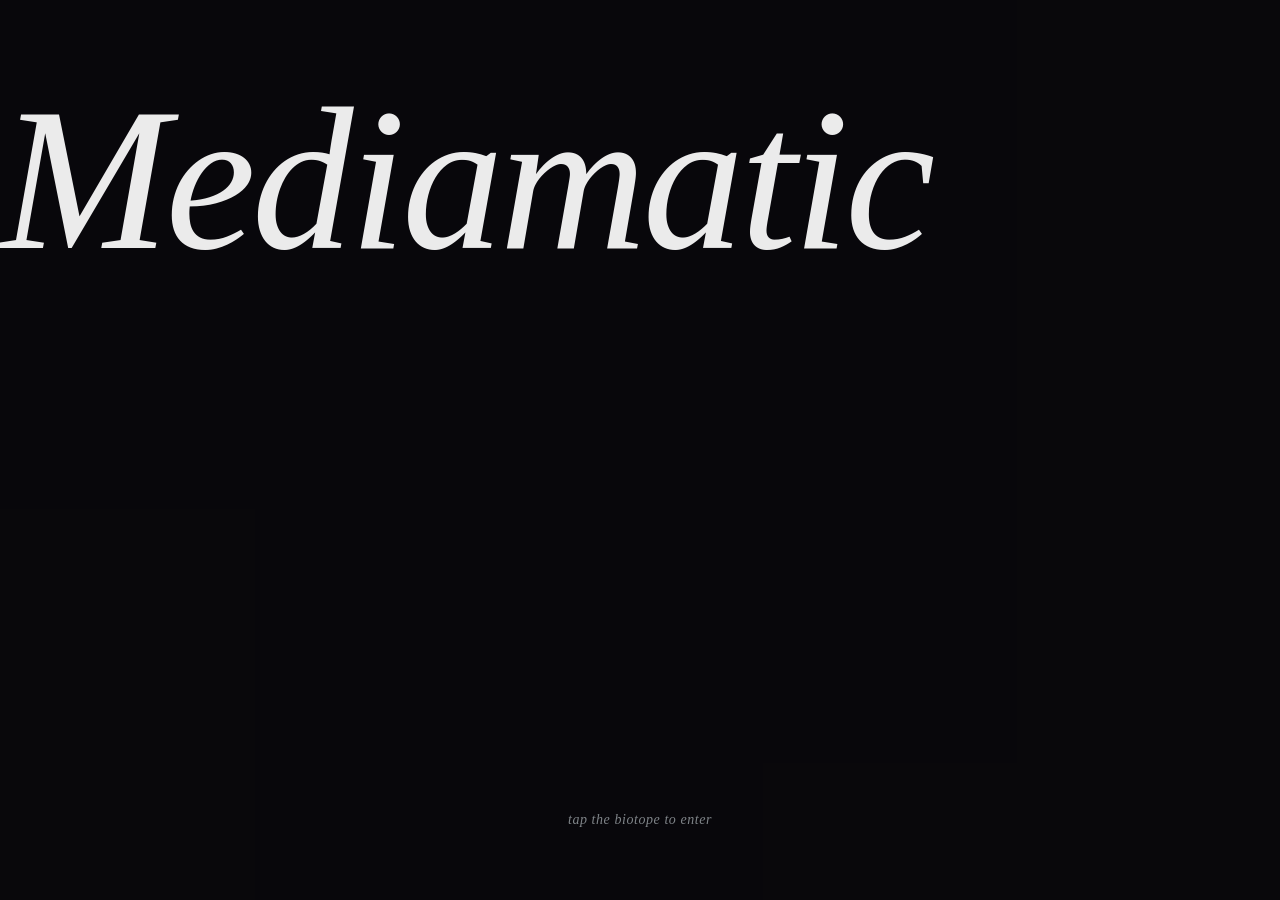
==== index.html @ 8290bfb6 "intro video and mediamatic location change" ====
<!DOCTYPE html>
<html lang="en">
<head>
  <meta charset="UTF-8">
  <meta name="viewport" content="width=device-width, initial-scale=1.0">
  <title>Zoöp Seasonal Report — Mediamatic 2026</title>
  <link rel="stylesheet" href="style.css">
  <script type="module" src="https://ajax.googleapis.com/ajax/libs/model-viewer/3.5.0/model-viewer.min.js"></script>
  <script src="https://cdn.jsdelivr.net/npm/@supabase/supabase-js@2/dist/umd/supabase.min.js"></script>
  <script src="supabase-config.js"></script>
</head>
<body>

  <!-- INTRO HERO — first step: big centered rotating model, click to enter -->
  <div id="introHero" onclick="triggerIntroRipple(event)">
    <video class="intro-hero-video" autoplay muted loop playsinline src="assets/icons/intvideo.mp4"></video>
    <div class="intro-hero-wordmark" id="heroWordmark">Mediamatic</div>
    <div class="intro-hero-hint" id="heroHint">tap the biotope to enter</div>
  </div>

  <!-- INTRO OVERLAY -->
  <div id="introOverlay">
    <video class="intro-hero-video" autoplay muted loop playsinline src="assets/icons/intvideo.mp4"></video>
    <div class="intro-inner">
      <div class="intro-eyebrow" id="introEyebrow">Zoöp · Mediamatic · Amsterdam · 2026</div>
      <h1 class="intro-title" id="introTitle">Zoöp<br>Seasonal Report</h1>
      <p class="intro-body" id="introBody">
        This website serves as an interactive portal in regards to our seasonal progress as a Zoöp. Our goals, our interventions and our commitment to the awareness of other beings.
      </p>
      <p class="intro-body intro-body--small" id="introBodySmall">
        In order to respect the needs of the surrounding ecosystem, Mediamatic needs to determine its personal regenerative goals. For this we use the Zoönomic Annual Cycle (ZAC), a tool developed by the Zoönomic Institute. It helps organisations review their impact and set priorities each year. Together with Jolanda Verspagen, we go through this cycle. These five goals can be found within the ecosytem of this website, along with our wildlife camera's, logbook, and annual Zoop plan.
      </p>
      <button class="intro-enter" id="introEnterBtn" onclick="enterSite()">enter the biotope →</button>
    </div>
  </div>

  <header class="site-header">
    <div class="header-right">
      <div class="site-meta">
        Zoöp · Mediamatic · Amsterdam<br>
        <span id="clockDisplay">--:--</span> · <span id="weatherDisplay">☁ --°C</span>
      </div>
    </div>
  </header>

  <model-viewer id="titleModel" class="title-model-hero"
    onclick="triggerIntroRipple(event)"
    src="assets/icons/zoop.glb"
    alt="Zoöp Seasonal Report — rotating biotope model"
    camera-orbit="0deg 75deg 105%"
    field-of-view="30deg"
    exposure="0.2"
    shadow-intensity="0.5"
    shadow-softness="0.6"
    environment-image="neutral"
    interaction-prompt="none"
    disable-tap>
  </model-viewer>

  <!-- DESKTOP FOLDERS (behind goals grid) -->
  <div id="desktopFolders">
    <div class="desktop-folder" data-window="annualReport" draggable="false">
      <div class="folder-icon"></div>
      <div class="folder-label">Annual Report</div>
    </div>
    <div class="desktop-folder" data-window="wildlifeCams" draggable="false">
      <div class="folder-icon"></div>
      <div class="folder-label">Wildlife Cameras</div>
    </div>
    <div class="desktop-folder" data-window="logbook" draggable="false">
      <div class="folder-icon"></div>
      <div class="folder-label">Logbook</div>
    </div>
  </div>

  <!-- BROWSE VIEW -->
  <div id="browseView">
    <div class="goals-grid" id="goalsGrid"></div>
  </div>

  <!-- DESKTOP WINDOWS -->

  <!-- Annual Report Window -->
  <div class="desk-window desk-window--book" id="win-annualReport">
    <div class="desk-window-titlebar" data-win="win-annualReport">
      <div class="win-dots">
        <span class="win-dot win-dot--close" onclick="closeDeskWindow('annualReport')"></span>
        <span class="win-dot win-dot--min" onclick="openLightbox(annualPlanSpreadIndex * 2)"></span>
        <span class="win-dot win-dot--max" onclick="openLightbox(annualPlanSpreadIndex * 2)"></span>
      </div>
      <span class="desk-window-title">Zoöp Annual Report (click to enlarge)</span>
      <div class="win-dots-spacer"></div>
    </div>
    <div class="desk-window-body desk-window-body--book">
      <div class="book-viewer">
        <button class="book-nav book-nav--prev" onclick="prevAnnualPlanSpread()" aria-label="previous pages">‹</button>
        <div class="book-spread">
          <div class="book-page">
            <img id="bookPageLeft" src="" alt="" onclick="openLightbox(annualPlanSpreadIndex * 2)">
          </div>
          <div class="book-page">
            <img id="bookPageRight" src="" alt="" onclick="openLightbox(annualPlanSpreadIndex * 2 + 1)">
          </div>
        </div>
        <button class="book-nav book-nav--next" onclick="nextAnnualPlanSpread()" aria-label="next pages">›</button>
      </div>
      <div class="book-page-indicator" id="bookPageIndicator"></div>
    </div>
  </div>

  <!-- ANNUAL REPORT LIGHTBOX -->
  <div id="imageLightbox" onclick="closeLightboxOnBackdrop(event)">
    <button class="lightbox-close" onclick="closeLightbox()" aria-label="close">✕</button>
    <button class="lightbox-nav lightbox-nav--prev" onclick="lightboxPrev()" aria-label="previous page">‹</button>
    <img id="lightboxImg" src="" alt="">
    <button class="lightbox-nav lightbox-nav--next" onclick="lightboxNext()" aria-label="next page">›</button>
  </div>

  <!-- Wildlife Cameras Window -->
  <div class="desk-window" id="win-wildlifeCams">
    <div class="desk-window-titlebar" data-win="win-wildlifeCams">
      <div class="win-dots">
        <span class="win-dot win-dot--close" onclick="closeDeskWindow('wildlifeCams')"></span>
        <span class="win-dot win-dot--min"></span>
        <span class="win-dot win-dot--max"></span>
      </div>
      <span class="desk-window-title">Wildlife Cameras</span>
      <div class="win-dots-spacer"></div>
    </div>
    <div class="desk-window-body desk-window-body--video">
      <div class="video-placeholder" id="videoEmbed">
        <p class="video-hint">Loading playlist…</p>
      </div>
    </div>
  </div>

  <!-- Logbook Window -->
  <div class="desk-window desk-window--logbook" id="win-logbook">
    <div class="desk-window-titlebar" data-win="win-logbook">
      <div class="win-dots">
        <span class="win-dot win-dot--close" onclick="closeDeskWindow('logbook')"></span>
        <span class="win-dot win-dot--min"></span>
        <span class="win-dot win-dot--max"></span>
      </div>
      <span class="desk-window-title" id="logbookWindowTitle">Zoöp Logbook</span>
      <div class="win-dots-spacer"></div>
    </div>

    <!-- FEED VIEW -->
    <div class="logbook-layout" id="logbookFeedView">
      <div class="logbook-timeline" id="logbookTimeline">
        <div class="timeline-header">Timeline</div>
        <div class="timeline-list" id="timelineList"></div>
      </div>
      <div class="logbook-feed">
        <div class="logbook-feed-topbar">
          <input type="text" class="logbook-search" id="logbookSearch" placeholder="search entries…" oninput="filterLogbook()">
        </div>
        <div class="logbook-feed-scroll" id="logbookEntries"></div>
        <div class="logbook-new-btn" onclick="showLogbookCreate()">
          <span class="new-btn-label">+ new entry</span>
        </div>
      </div>
    </div>

    <!-- CREATE VIEW -->
    <div class="logbook-create" id="logbookCreateView" style="display:none">
      <div class="logbook-create-back" onclick="showLogbookFeed()">← back to feed</div>
      <div class="logbook-create-scroll">
        <!-- Media type selector -->
        <div class="media-type-tabs">
          <button class="media-tab active" data-type="image" onclick="switchMediaTab('image')">photo</button>
          <button class="media-tab" data-type="audio" onclick="switchMediaTab('audio')">sound</button>
          <button class="media-tab" data-type="video" onclick="switchMediaTab('video')">video</button>
          <button class="media-tab" data-type="drawing" onclick="switchMediaTab('drawing')">draw</button>
        </div>

        <!-- Image upload -->
        <div class="media-panel active" id="panel-image">
          <label class="media-dropzone" id="imageDropzone">
            <input type="file" id="logPhoto" accept="image/*" style="display:none">
            <span class="dropzone-text">click or drag to upload image</span>
          </label>
          <div class="media-preview" id="imagePreview"></div>
        </div>

        <!-- Audio record/upload -->
        <div class="media-panel" id="panel-audio">
          <div class="audio-controls">
            <button class="audio-rec-btn" id="audioRecBtn" onclick="toggleAudioRec()">record</button>
            <span class="audio-rec-status" id="audioRecStatus"></span>
          </div>
          <div class="audio-or">— or —</div>
          <label class="media-dropzone media-dropzone--small">
            <input type="file" id="logAudio" accept="audio/*" style="display:none">
            <span class="dropzone-text">upload audio file</span>
          </label>
          <div class="media-preview" id="audioPreview"></div>
        </div>

        <!-- Video upload -->
        <div class="media-panel" id="panel-video">
          <label class="media-dropzone">
            <input type="file" id="logVideo" accept="video/*" style="display:none">
            <span class="dropzone-text">upload video file</span>
          </label>
          <div class="media-preview" id="videoPreview"></div>
        </div>

        <!-- Drawing canvas -->
        <div class="media-panel" id="panel-drawing">
          <div class="draw-toolbar">
            <div class="draw-colors" id="drawColors"></div>
            <div class="draw-sizes">
              <button class="draw-size active" data-size="3" onclick="setDrawSize(3,this)">S</button>
              <button class="draw-size" data-size="8" onclick="setDrawSize(8,this)">M</button>
              <button class="draw-size" data-size="16" onclick="setDrawSize(16,this)">L</button>
            </div>
            <button class="draw-tool-btn" id="eraserBtn" onclick="toggleEraser()">eraser</button>
            <button class="draw-tool-btn" onclick="clearCanvas()">clear</button>
            <button class="draw-tool-btn" onclick="undoCanvas()">undo</button>
          </div>
          <canvas id="drawCanvas" width="480" height="300"></canvas>
        </div>

        <!-- Metadata fields -->
        <form id="logbookForm" class="logbook-form">
          <div class="logbook-field-row">
            <div class="logbook-field">
              <label>Date</label>
              <input type="date" id="logDate" required>
            </div>
            <div class="logbook-field">
              <label>Time</label>
              <input type="time" id="logTime" required>
            </div>
            <div class="logbook-field">
              <label>Weather</label>
              <select id="logWeather">
                <option value="sunny">sunny</option>
                <option value="partly cloudy">partly cloudy</option>
                <option value="overcast" selected>overcast</option>
                <option value="rainy">rainy</option>
                <option value="stormy">stormy</option>
                <option value="foggy">foggy</option>
                <option value="snowy">snowy</option>
              </select>
            </div>
          </div>
          <div class="logbook-field">
            <label>Observations</label>
            <input type="text" id="logObservations" placeholder="e.g. heron nesting nearby, distant traffic hum, fresh rain smell…" required>
          </div>
          <div class="logbook-field">
            <label>Notes</label>
            <textarea id="logText" rows="2" placeholder="Any further detail…"></textarea>
          </div>
          <button type="submit" class="logbook-submit">Submit Entry</button>
        </form>
      </div>
    </div>
  </div>

  <!-- THEME SWITCHER ANIMAL — bottom corner -->
  <div id="themeAnimal" onclick="toggleTheme()" title="switch perspective"></div>

  <!-- BIG GHOST TITLE (behind everything) -->
  <div id="hoverTitle"></div>

  <!-- DETAIL VIEW -->
  <div id="detailView">
    <div class="detail-header">
      <div class="detail-header-label">Zoöp Seasonal Report · 2026</div>
      <button class="close-btn" onclick="closeDetail()">← all goals</button>
    </div>
    <div class="detail-body">
      <div class="detail-left">
        <div class="detail-big-icon" id="detailIcon"></div>
        <div class="detail-goal-label" id="detailGoalLabel"></div>
      </div>
      <div class="goals-strip" id="goalsStrip"></div>

      <!-- detail-right is position:relative so the drawer anchors to it -->
      <div class="detail-right">
        <div class="detail-info-top">
          <div class="detail-goal-num" id="detailGoalNum"></div>
          <div class="detail-title" id="detailTitle"></div>
          <div class="detail-desc" id="detailDesc"></div>
        </div>
        <div id="ivStack"></div>

        <!-- OVERLAY — dismisses drawer when clicking outside it -->
        <div class="drawer-overlay" id="drawerOverlay" onclick="closeDrawer()"></div>

        <!-- DRAWER — inside detail-right, slides up within this column only -->
        <div class="stat-drawer" id="drawer">
          <div class="drawer-handle" onclick="closeDrawer()"></div>
          <div class="drawer-eyebrow" id="dEyebrow"></div>
          <div class="drawer-title" id="dTitle"></div>
          <div class="drawer-period" id="dPeriod"></div>
          <div class="drawer-body" id="dBody"></div>
          <div class="drawer-ind-head">indicators</div>
          <div id="dIndicators"></div>
        </div>
      </div>

    </div>
  </div>

  <script src="data.js"></script>
  <script src="app.js"></script>
</body>
</html>
---- style.css ----
/* ─────────────────────────────────────────
   ZOÖNOMIC ANNUAL PLAN — style.css
   Fonts: Georgia (system serif) throughout.
   Two themes: bird (light) and rat (dark).
───────────────────────────────────────── */

* {
  box-sizing: border-box;
  margin: 0;
  padding: 0;
}

/* ── BASE ── */

body {
  background: linear-gradient(rgba(204,194,169,0.87), rgba(204,194,169,0.87)), url('assets/icons/birdbackground.jpg') center/cover fixed no-repeat;
  color: #402C0F;
  font-family: Georgia, serif;
  min-height: 100vh;
  overflow: hidden;
  cursor: url("data:image/svg+xml,%3Csvg xmlns='http://www.w3.org/2000/svg' width='32' height='32' viewBox='0 0 32 32'%3E%3Ctext y='26' font-size='24'%3E🐦%3C/text%3E%3C/svg%3E") 4 4, auto;
}

body.rat {
  background: linear-gradient(rgba(23, 21, 26, 0.586), rgba(23, 21, 26, 0.586)), url('assets/icons/ratbackground.jpg') center/cover fixed no-repeat;
  cursor: url("data:image/svg+xml,%3Csvg xmlns='http://www.w3.org/2000/svg' width='32' height='32' viewBox='0 0 32 32'%3E%3Ctext y='26' font-size='24'%3E🐀%3C/text%3E%3C/svg%3E") 4 4, auto;
}

/* ── INTRO HERO (step 1 — big centered rotating model) ── */

#introHero {
  position: fixed;
  inset: 0;
  z-index: 105;
  overflow: hidden;
  background: #0b0a0d;
  display: flex;
  align-items: flex-end;
  justify-content: center;
  padding-bottom: 8vh;
  cursor: pointer;
  transition: opacity 0.8s ease;
}

.intro-hero-video {
  position: absolute;
  inset: 0;
  width: 100%;
  height: 100%;
  object-fit: cover;
  z-index: 0;
}

#introHero::before {
  content: "";
  position: absolute;
  inset: 0;
  background: rgba(8,7,10,0.7);
  z-index: 1;
}

#introHero.hidden {
  opacity: 0;
  pointer-events: none;
}

.intro-hero-wordmark {
  position: fixed;
  top: 20%;
  left: 0;
  right: 70;
  transform: translateY(-50%);
  text-align: center;
  font-family: Georgia, serif;
  font-style: italic;
  font-weight: normal;
  font-size: clamp(4.77rem, 15.9vw, 13.78rem);
  color: rgba(255,255,255,0.92);
  letter-spacing: -0.02em;
  line-height: 1;
  pointer-events: none;
  user-select: none;
  z-index: 106;
}

.intro-hero-hint {
  position: fixed;
  bottom: 8vh;
  left: 0;
  right: 0;
  text-align: center;
  font-family: Georgia, serif;
  font-size: 14px;
  font-style: italic;
  letter-spacing: 0.04em;
  color: rgba(224,234,238,0.55);
  animation: heroHintPulse 2.4s ease-in-out infinite;
  z-index: 107;
}

@keyframes heroHintPulse {
  0%, 100% { opacity: 0.35; }
  50% { opacity: 0.9; }
}

/* ripple transition spawned on click */
.intro-ripple {
  position: fixed;
  width: 24px;
  height: 24px;
  border-radius: 50%;
  background: radial-gradient(circle, rgba(64,44,15,0.8), rgba(64,44,15,0) 70%);
  transform: translate(-50%, -50%) scale(0);
  pointer-events: none;
  z-index: 130;
  animation: rippleExpand 0.9s cubic-bezier(0.16,1,0.3,1) forwards;
}

body.rat .intro-ripple {
  background: radial-gradient(circle, rgba(224,234,238,0.85), rgba(224,234,238,0) 70%);
}

@keyframes rippleExpand {
  to {
    transform: translate(-50%, -50%) scale(90);
    opacity: 0;
  }
}

/* ── INTRO OVERLAY ── */

#introOverlay {
  position: fixed;
  inset: 0;
  z-index: 100;
  overflow: hidden;
  background: #0b0a0d;
  display: flex;
  align-items: center;
  justify-content: center;
  padding: 2rem;
  transition: opacity 0.6s ease;
}

#introOverlay::before {
  content: '';
  position: fixed;
  inset: 0;
  z-index: 1;
  background: radial-gradient(circle, rgba(224,234,238,0.12) 1px, transparent 1px) 0 0/48px 48px, rgba(8,7,10,0.72);
  pointer-events: none;
}

#introOverlay.hidden {
  opacity: 0;
  pointer-events: none;
}

.intro-inner {
  position: relative;
  z-index: 2;
  max-width: 560px;
  display: flex;
  flex-direction: column;
  gap: 1.4rem;
}

.intro-eyebrow {
  font-size: 12px;
  font-style: italic;
  color: rgba(166,192,206,0.6);
  letter-spacing: 0.04em;
}

.intro-title {
  font-size: clamp(3.18rem, 7.42vw, 5.83rem);
  font-style: italic;
  font-weight: normal;
  color: #E0EAEE;
  line-height: 1.05;
  letter-spacing: -0.01em;
}

.intro-body {
  font-size: 16px;
  line-height: 1.8;
  color: rgba(224,234,238,0.5);
  max-width: 480px;
}

.intro-body--small {
  font-size: 14px;
  color: rgba(224,234,238,0.3);
}

.intro-enter {
  font-family: Georgia, serif;
  font-size: 14px;
  font-style: italic;
  background: none;
  border: 1px solid rgba(166,192,206,0.2);
  color: rgba(224,234,238,0.55);
  padding: 8px 20px;
  border-radius: 24px;
  cursor: inherit;
  transition: all 0.2s;
  align-self: flex-start;
  margin-top: 0.5rem;
}
.intro-enter:hover {
  border-color: rgba(183,163,198,0.55);
  color: rgba(183,163,198,0.9);
}

/* ── THEME ANIMAL (bottom-right corner) ── */

#themeAnimal {
  position: fixed;
  bottom: -2vw;
  right: -2vw;
  width: 26vw;
  height: 26vw;
  cursor: inherit;
  z-index: 10;
  opacity: 0.5;
  transition: opacity 0.3s, transform 0.3s;
  user-select: none;
  pointer-events: all;
  background: url('assets/icons/bird.png') center/contain no-repeat;
}
#themeAnimal:hover {
  opacity: 0.6;
  transform: scale(1.04);
}
body.rat #themeAnimal {
  background-image: url('assets/icons/rat.png');
}

body::before {
  content: '';
  position: fixed;
  inset: 0;
  background-image: radial-gradient(circle, rgba(122,82,37,0.1) 1px, transparent 1px);
  background-size: 48px 48px;
  pointer-events: none;
  z-index: 0;
}

/* ── HEADER ── */

.site-header {
  position: fixed;
  top: 0; left: 0; right: 0;
  z-index: 20;
  display: flex;
  justify-content: flex-end;
  align-items: center;
  padding: 1.1rem 2rem;
  border-bottom: 1px solid rgba(122,82,37,0.1);
  background: rgba(204,194,169,0.9);
  backdrop-filter: blur(6px);
}

/* shared 3D model-viewer — position/size animate between hero and float states */
#titleModel {
  position: fixed;
  z-index: 120;
  --poster-color: transparent;
  background-color: transparent;
  opacity: 1;
  transition: top 0.9s cubic-bezier(0.16,1,0.3,1), left 0.9s cubic-bezier(0.16,1,0.3,1),
              width 0.9s cubic-bezier(0.16,1,0.3,1), height 0.9s cubic-bezier(0.16,1,0.3,1);
}

/* step 1 — big, centered, rotating, clickable */
.title-model-hero {
  top: calc(50vh - 23vw);
  left: calc(50vw - 23vw);
  width: 46vw;
  height: 46vw;
  cursor: pointer;
  pointer-events: auto;
}

/* floating 3D wordmark — breaks out of the header, with clear padding from the edge */
.title-model-float {
  top: -3vw;
  left: 3vw;
  width: 20vw;
  height: 20vw;
  pointer-events: none;
}

.header-right {
  display: flex;
  align-items: center;
  gap: 1.2rem;
}

.site-meta {
  font-size: 13px;
  font-style: italic;
  color: rgba(122,82,37,0.45);
  text-align: right;
  line-height: 1.6;
}

/* ── GHOST TITLE (hover behind grid) ── */

#hoverTitle {
  position: fixed;
  top: 50%;
  left: 0; right: 0;
  transform: translateY(-50%);
  text-align: center;
  font-size: clamp(2.65rem, 7.42vw, 6.89rem);
  font-style: italic;
  color: rgba(122, 82, 37, 0.853);
  pointer-events: none;
  z-index: 1;
  opacity: 0;
  transition: opacity 0.8s;
  padding: 0 1.5rem;
  line-height: 1.1;
  word-break: break-word;
}

/* ── BROWSE VIEW ── */

#browseView {
  position: fixed;
  inset: 0;
  padding-top: 64px;
  z-index: 5;
  display: flex;
  align-items: center;
  justify-content: center;
}

.goals-grid {
  display: grid;
  grid-template-columns: repeat(5, 120px);
  gap: 4px;
}

.goal-thumb {
  position: relative;
  width: 120px;
  height: 120px;
  cursor: pointer;
  display: flex;
  flex-direction: column;
  align-items: center;
  justify-content: center;
  gap: 6px;
  transition: background 0.2s;
}

/* corner brackets */
.goal-thumb::before,
.goal-thumb::after,
.goal-thumb .br::before,
.goal-thumb .br::after {
  content: '';
  position: absolute;
  width: 9px;
  height: 9px;
  border-color: rgba(122,82,37,0.18);
  border-style: solid;
  transition: border-color 0.2s;
}
.goal-thumb::before       { top: 6px;    left: 6px;   border-width: 1px 0 0 1px; }
.goal-thumb::after        { top: 6px;    right: 6px;  border-width: 1px 1px 0 0; }
.goal-thumb .br::before   { bottom: 6px; left: 6px;   border-width: 0 0 1px 1px; }
.goal-thumb .br::after    { bottom: 6px; right: 6px;  border-width: 0 1px 1px 0; }

.goal-thumb:hover::before,
.goal-thumb:hover::after,
.goal-thumb:hover .br::before,
.goal-thumb:hover .br::after {
  border-color: rgba(0,0,0,0.5);
}

.goal-icon {
  font-size: 2.76rem;
  opacity: 0.6;
  transition: opacity 0.2s, transform 0.2s;
  line-height: 1;
}
.goal-thumb:hover .goal-icon {
  opacity: 1;
  transform: scale(1.06);
}

.goal-num {
  font-size: 11px;
  font-style: italic;
  color: rgba(122,82,37,0.25);
  transition: color 0.2s;
}
.goal-thumb:hover .goal-num {
  color: rgba(0,0,0,0.75);
}

/* ── DETAIL VIEW ── */

#detailView {
  display: none;
  position: fixed;
  inset: 0;
  z-index: 50;
  background: linear-gradient(rgba(204,194,169,0.87), rgba(204,194,169,0.87)), url('assets/icons/birdbackground.jpg') center/cover no-repeat;
  flex-direction: column;
}

#detailView::before {
  content: '';
  position: fixed;
  inset: 0;
  background-image: radial-gradient(circle, rgba(122,82,37,0.1) 1px, transparent 1px);
  background-size: 48px 48px;
  pointer-events: none;
  z-index: 0;
}

#detailView.active {
  display: flex;
}

.detail-header {
  position: relative;
  z-index: 10;
  display: flex;
  justify-content: space-between;
  align-items: center;
  padding: 1.1rem 2rem;
  border-bottom: 1px solid rgba(122,82,37,0.1);
  flex-shrink: 0;
  background: rgba(204,194,169,0.9);
}

.detail-header-label {
  font-size: 13px;
  font-style: italic;
  color: rgb(122, 82, 37);
}

.close-btn {
  font-family: Georgia, serif;
  font-size: 13px;
  font-style: italic;
  background: rgb(224, 155, 51);
  border: 1px solid rgba(122,82,37,0.18);
  color: rgb(255, 247, 234);
  padding: 4px 13px;
  border-radius: 20px;
  cursor: pointer;
  transition: all 0.2s;
}
.close-btn:hover {
  background: none;
  color: rgb(255, 247, 234);
  border-color: rgb(63, 36, 5);
}

.detail-body {
  display: flex;
  flex: 1;
  overflow: hidden;
  position: relative;
  z-index: 5;
}

/* Left column — big icon */
.detail-left {
  flex: 0 0 36%;
  display: flex;
  align-items: center;
  justify-content: center;
  border-right: 1px solid rgba(122,82,37,0.1);
  flex-direction: column;
  gap: 1rem;
}

.detail-big-icon {
  font-size: 7.42rem;
  opacity: 0.75;
  user-select: none;
}

.detail-goal-label {
  font-size: 12px;
  font-style: italic;
  color: rgb(122, 82, 37);
}

/* Center column — goal strip */
.goals-strip {
  flex: 0 0 68px;
  border-right: 1px solid rgba(122, 82, 37, 0.422);
  display: flex;
  flex-direction: column;
  overflow-y: auto;
  scrollbar-width: none;
}
.goals-strip::-webkit-scrollbar { display: none; }

.strip-item {
  flex: 1;
  min-height: 56px;
  display: flex;
  align-items: center;
  justify-content: center;
  font-size: 1.43rem;
  cursor: pointer;
  background:#de9a3475;
  opacity: 0.5;
  transition: opacity 0.2s, background 0.2s;
  border-bottom: 1px solid rgba(122,82,37,0.8);
  border-left: 2px solid transparent;
}
.strip-item:hover { opacity: 0.65; }
.strip-item.active {
  opacity: 1;
  background: #DE9A34;
  border-left-color: rgba(0,0,0,0.55);
}

/* Right column — info + interventions */
.detail-right {
  flex: 1;
  display: flex;
  flex-direction: column;
  overflow-y: auto;
  overflow-x: hidden;
  scrollbar-width: thin;
  scrollbar-color: rgba(255, 255, 255, 0.543) transparent;
  position: relative;
}

.detail-info-top {
  padding: 2rem 2rem 1.5rem;
  background: #2B2008;
  border-bottom: 1px solid rgba(0,0,0,0.3);
  flex-shrink: 0;
}

.detail-goal-num {
  font-size: 12px;
  font-style: italic;
  color: #D98A2B;
  margin-bottom: 0.4rem;
}

.detail-title {
  font-size: 1.75rem;
  font-style: italic;
  color: #EFD9A0;
  line-height: 1.25;
  margin-bottom: 0.85rem;
}

.detail-desc {
  font-size: 14px;
  line-height: 1.8;
  color: rgba(255, 250, 235, 0.8);
}

/* ── INTERVENTION ROWS ── */

#ivStack {
  background: #ddcaa2c3;
}

.iv-row {
  display: flex;
  align-items: center;
  height: 52px;
  padding: 0 2rem;
  gap: 1.25rem;
  border-bottom: 1px solid rgba(97, 63, 13, 0.612);
  cursor: pointer;
  flex-shrink: 0;
  transition: background 0.15s;
}
.iv-row:hover {
  background: rgba(226, 180, 100, 0.6);
}

.iv-name {
  font-size: 14px;
  font-style: italic;
  color: rgba(64,44,15,0.7);
  flex: 0 0 200px;
  white-space: nowrap;
  overflow: hidden;
  text-overflow: ellipsis;
  transition: color 0.15s;
}
.iv-row:hover .iv-name {
  color: rgba(64,44,15,0.95);
}

.iv-track {
  flex: 1;
  height: 1.5px;
  background: rgba(64,44,15,0.35);
  border-radius: 1px;
  overflow: hidden;
}

.iv-fill {
  height: 100%;
  background: rgba(0,0,0,0.55);
  border-radius: 1px;
  width: 0%;
  transition: width 1s cubic-bezier(0.16,1,0.3,1);
}

.iv-arrow {
  font-size: 13px;
  color: rgba(122,82,37,0.2);
  flex-shrink: 0;
  transition: color 0.15s, transform 0.15s;
}
.iv-row:hover .iv-arrow {
  color: rgba(0,0,0,0.7);
  transform: translateX(3px);
}

/* ── DRAWER OVERLAY ── */

.drawer-overlay {
  position: absolute;
  inset: 0;
  background: rgba(0,0,0,0);
  z-index: 199;
  pointer-events: none;
  transition: background 0.32s ease;
}

.drawer-overlay.open {
  background: rgba(64,44,15,0.2);
  pointer-events: all;
}

body.rat .drawer-overlay.open {
  background: rgba(0,0,0,0.45);
}

/* ── INTERVENTION DRAWER ── */

.stat-drawer {
  position: absolute;
  bottom: 0; left: 0; right: 0;
  background: #C4B89A;
  border-top: 1px solid rgba(0,0,0,0.15);
  padding: 1.4rem 2rem 2rem;
  transform: translateY(100%);
  transition: transform 0.32s cubic-bezier(0.32,0.72,0,1);
  z-index: 200;
  max-height: 80%;
  overflow-y: auto;
  scrollbar-width: thin;
  scrollbar-color: rgba(178,174,156,0.15) transparent;
}
.stat-drawer.open {
  transform: translateY(0);
}

.drawer-handle {
  width: 28px;
  height: 2px;
  background: rgba(122,82,37,0.2);
  border-radius: 1px;
  margin: 0 auto 1.2rem;
  cursor: pointer;
}

.drawer-eyebrow {
  font-size: 12px;
  font-style: italic;
  color: #fffaf5;
  margin-bottom: 0.3rem;
}

.drawer-title {
  font-size: 1.27rem;
  font-style: italic;
  color: #402c0f;
  line-height: 1.25;
  margin-bottom: 0.2rem;
}

.drawer-period {
  font-size: 12px;
  font-style: italic;
  color: rgba(122, 82, 37, 0.94);
  margin-bottom: 0.9rem;
}

.drawer-body {
  font-size: 14px;
  line-height: 1.75;
  color: rgba(39, 26, 6, 0.966);
  max-width: 600px;
  margin-bottom: 1rem;
}

.drawer-ind-head {
  font-size: 12px;
  font-style: italic;
  color: rgb(187, 106, 10);
  border-top: 1px solid rgba(122,82,37,0.1);
  padding-top: 0.75rem;
  margin-bottom: 0.55rem;
}

.drawer-ind {
  display: flex;
  gap: 10px;
  font-size: 13px;
  font-style: italic;
  color: rgb(64, 44, 15);
  line-height: 1.55;
  margin-bottom: 0.4rem;
}

.ind-dot {
  width: 3px;
  height: 3px;
  border-radius: 50%;
  background: rgba(0,0,0,0.55);
  flex-shrink: 0;
  margin-top: 7px;
}

/* ─────────────────────────────────────────
   RAT MODE (dark theme)
───────────────────────────────────────── */

body.rat {
  color: #E0EAEE;
}

body.rat::before {
  background-image: radial-gradient(circle, rgba(166,192,206,0.1) 1px, transparent 1px);
}

body.rat #themeAnimal { opacity: 0.85; }
body.rat #themeAnimal:hover { opacity: 1; transform: scale(1.04); }

body.rat .site-header {
  background: rgba(23,21,26,0.88);
  border-color: rgba(166,192,206,0.08);
}


body.rat .site-meta { color: rgba(178,174,156,0.5); }

body.rat #hoverTitle { color: rgba(42, 110, 11, 0.881); }

body.rat .goal-num { color: rgba(178,174,156,0.25); }
body.rat .goal-thumb:hover .goal-num { color: rgba(183,163,198,0.75); }

body.rat .goal-thumb::before,
body.rat .goal-thumb::after,
body.rat .goal-thumb .br::before,
body.rat .goal-thumb .br::after { border-color: rgba(178,174,156,0.2); }

body.rat .goal-thumb:hover::before,
body.rat .goal-thumb:hover::after,
body.rat .goal-thumb:hover .br::before,
body.rat .goal-thumb:hover .br::after { border-color: rgba(183,163,198,0.55); }

body.rat #detailView { background: linear-gradient(rgba(23,21,26,0.87), rgba(23,21,26,0.87)), url('assets/icons/ratbackground.jpg') center/cover no-repeat; }

body.rat #detailView::before {
  background-image: radial-gradient(circle, rgba(166,192,206,0.1) 1px, transparent 1px);
}

body.rat .detail-header {
  background: rgba(23,21,26,0.88);
  border-color: rgba(166,192,206,0.08);
}
body.rat .detail-header-label { color: rgba(178,174,156,0.45); }

body.rat .close-btn {
  border-color: rgb(183, 163, 198);
  background: rgb(225, 176, 255);
  color: rgb(249, 241, 255);
}
body.rat .close-btn:hover {
  background: rgba(225, 176, 255, 0.283);
  color: rgb(249, 241, 255);
  border-color: rgba(183,163,198,0.4);
}

body.rat .detail-left { border-color: rgba(166,192,206,0.08); }
body.rat .detail-goal-label { color: rgba(166,192,206,0.55); }

body.rat .goals-strip { border-color: rgba(166,192,206,0.08); }
body.rat .strip-item {
  border-color: rgba(166,192,206,0.05);
  background:#e3c9f281;
  opacity: 0.5;
}
body.rat .strip-item:hover { opacity: 0.65; }
body.rat .strip-item.active {
  opacity: 1;
  background: #E3C9F2;
  border-left-color: rgba(183,163,198,0.55);
}

body.rat .detail-info-top {
  background: #0B0A0D;
  border-color: rgba(255,255,255,0.08);
}
body.rat .detail-goal-num { color: rgba(166, 192, 206, 0.932); }
body.rat .detail-title { color: #E0EAEE; }
body.rat .detail-desc { color: rgba(224,234,238,0.38); }

body.rat #ivStack { background: #B7B4B8; }
body.rat .iv-row { border-color: rgba(0,0,0,0.1); }
body.rat .iv-row:hover { background: rgba(0,0,0,0.06); }
body.rat .iv-name { color: rgba(30,28,32,0.7); }
body.rat .iv-row:hover .iv-name { color: rgba(20,18,22,0.95); }
body.rat .iv-track { background: rgba(0,0,0,0.22); }
body.rat .iv-fill { background: rgba(90,60,110,0.65); }
body.rat .iv-arrow { color: rgba(0,0,0,0.35); }
body.rat .iv-row:hover .iv-arrow { color: rgba(90,60,110,0.85); }

body.rat .stat-drawer {
  background: #131115;
  border-color: rgba(183,163,198,0.2);
}
body.rat .drawer-handle { background: rgba(178,174,156,0.2); }
body.rat .drawer-eyebrow { color: #E3C9F2; }
body.rat .drawer-title { color: #f5f2f6; }
body.rat .drawer-period { color: #E3C9F2; }
body.rat .drawer-body { color: rgb(255, 255, 255); }
body.rat .drawer-ind-head {
  color: #E3C9F2;
  border-color: rgba(178,174,156,0.1);
}
body.rat .drawer-ind { color: rgb(224, 234, 238); }
body.rat .ind-dot { background: rgba(183,163,198,0.6); }

/* ─────────────────────────────────────────
   DESKTOP FOLDERS
───────────────────────────────────────── */

#desktopFolders {
  position: fixed;
  top: 80px;
  right: 32px;
  z-index: 15;
  display: flex;
  flex-direction: column;
  gap: 18px;
}

.desktop-folder {
  width: 128px;
  display: flex;
  flex-direction: column;
  align-items: center;
  gap: 6px;
  padding: 14px 8px 10px;
  border-radius: 8px;
  cursor: pointer;
  user-select: none;
  transition: background 0.15s;
  position: relative;
}

.desktop-folder:hover {
  background: rgba(122,82,37,0.08);
}

.desktop-folder.drag-active {
  opacity: 0.8;
  z-index: 16;
}

.folder-icon {
  width: 76px;
  height: 66px;
  background: url('assets/icons/ratmodefolder.svg') center/contain no-repeat;
  position: relative;
  opacity: 0.9;
  transition: opacity 0.2s, transform 0.2s;
  filter: drop-shadow(0 3px 6px rgba(0,0,0,0.35));
  font-size: 0;
}

body.rat .folder-icon {
  background-image: url('assets/icons/birdmodefolder.svg');
}

.desktop-folder:hover .folder-icon {
  opacity: 1;
  transform: scale(1.08);
}

.folder-label {
  font-size: 12px;
  font-style: italic;
  color: rgba(64,44,15,0.4);
  text-align: center;
  line-height: 1.3;
  max-width: 118px;
  word-wrap: break-word;
}

.desktop-folder:hover .folder-label {
  color: rgba(64,44,15,0.7);
}

/* rat */
body.rat .desktop-folder:hover { background: rgba(255,255,255,0.06); }
body.rat .folder-label { color: rgba(178,174,156,0.5); }
body.rat .desktop-folder:hover .folder-label { color: rgba(224,234,238,0.7); }

/* ─────────────────────────────────────────
   DESKTOP WINDOWS — retro OS style
───────────────────────────────────────── */

.desk-window {
  display: none;
  position: fixed;
  width: 480px;
  max-height: 70vh;
  z-index: 60;
  background: #C4B89A;
  border: 3px solid #7A5225;
  border-top-color: #A3855A;
  border-left-color: #A3855A;
  border-radius: 0;
  box-shadow: 6px 6px 0px rgba(0,0,0,0.15), inset 1px 1px 0 rgba(255,255,255,0.25);
  flex-direction: column;
  overflow: hidden;
  top: 100px;
  left: 120px;
  image-rendering: pixelated;
}

.desk-window.open {
  display: flex;
}

.desk-window--wide {
  width: 560px;
}

.desk-window--logbook {
  width: 680px;
  max-height: 80vh;
}

.desk-window--book {
  width: 620px;
}

.desk-window-titlebar {
  display: flex;
  align-items: center;
  padding: 4px 8px;
  background: linear-gradient(180deg, #7A5225 0%, #4A3217 100%);
  border-bottom: 2px solid #402C0F;
  cursor: grab;
  flex-shrink: 0;
  user-select: none;
  gap: 8px;
  min-height: 28px;
}

.desk-window-titlebar:active {
  cursor: grabbing;
}

.win-dots {
  display: flex;
  gap: 5px;
  flex-shrink: 0;
}

.win-dot {
  width: 12px;
  height: 12px;
  border-radius: 0;
  border: 2px solid;
  cursor: pointer;
  transition: filter 0.1s;
}

.win-dot:hover {
  filter: brightness(1.4);
}

.win-dot--close {
  background: #D94040;
  border-color: #FF6B6B #8B2020 #8B2020 #FF6B6B;
}

.win-dot--min {
  background: #D4A840;
  border-color: #FFD06B #8B7020 #8B7020 #FFD06B;
}

.win-dot--max {
  background: #40A840;
  border-color: #6BCC6B #1A6B1A #1A6B1A #6BCC6B;
}

.win-dots-spacer {
  width: 44px;
  flex-shrink: 0;
}

.desk-window-title {
  font-size: 13px;
  font-style: italic;
  color: rgba(204,194,169,0.9);
  text-align: center;
  flex: 1;
  letter-spacing: 0.04em;
  text-shadow: 1px 1px 0 rgba(0,0,0,0.4);
}

.desk-window-body {
  padding: 1.2rem 1.4rem;
  overflow-y: auto;
  flex: 1;
  scrollbar-width: thin;
  scrollbar-color: rgba(150,175,190,0.15) transparent;
  border-top: 1px solid rgba(122,82,37,0.1);
}

/* Annual Report — book viewer */
.desk-window-body--book {
  display: flex;
  flex-direction: column;
  align-items: center;
  justify-content: center;
}

.book-viewer {
  display: flex;
  align-items: center;
  justify-content: center;
  gap: 12px;
}

.book-spread {
  display: flex;
  gap: 2px;
  padding: 8px;
  border: 2px solid;
  border-color: #A3855A #4A3217 #4A3217 #A3855A;
  background: #7A5225;
  box-shadow: inset 0 0 24px rgba(0,0,0,0.45);
  flex-shrink: 0;
}

.book-page {
  width: 230px;
  aspect-ratio: 612 / 792;
  overflow: hidden;
  background: #fff;
}

.book-page img {
  width: 100%;
  height: 100%;
  object-fit: cover;
  display: block;
  cursor: pointer;
}

.book-page:first-child { box-shadow: inset -10px 0 14px -10px rgba(0,0,0,0.55); }
.book-page:last-child { box-shadow: inset 10px 0 14px -10px rgba(0,0,0,0.55); }

.book-nav {
  font-family: Georgia, serif;
  font-size: 21px;
  width: 34px;
  height: 34px;
  background: #CCC2A9;
  border: 2px solid;
  border-color: #A3855A #4A3217 #4A3217 #A3855A;
  color: #402C0F;
  cursor: pointer;
  transition: all 0.1s;
  flex-shrink: 0;
}
.book-nav:hover:not(:disabled) { background: #E0D6BD; }
.book-nav:active:not(:disabled) { border-color: #4A3217 #A3855A #A3855A #4A3217; }
.book-nav:disabled { opacity: 0.25; cursor: default; }

.book-page-indicator {
  text-align: center;
  font-size: 12px;
  font-style: italic;
  color: rgba(122,82,37,0.5);
  margin-top: 10px;
}

/* Annual Report — lightbox */
#imageLightbox {
  display: none;
  position: fixed;
  inset: 0;
  z-index: 1000;
  background: rgba(8,7,10,0.92);
  align-items: center;
  justify-content: center;
  cursor: pointer;
}

#imageLightbox.open {
  display: flex;
}

#lightboxImg {
  max-width: 82vw;
  max-height: 88vh;
  object-fit: contain;
  box-shadow: 0 16px 56px rgba(0,0,0,0.6);
  cursor: default;
  background: #fff;
}

.lightbox-close {
  position: absolute;
  top: 24px;
  right: 32px;
  font-family: Georgia, serif;
  font-size: 19px;
  width: 40px;
  height: 40px;
  background: rgba(255,255,255,0.08);
  border: 1px solid rgba(255,255,255,0.25);
  color: #fff;
  cursor: pointer;
  transition: all 0.15s;
}
.lightbox-close:hover { background: rgba(255,255,255,0.2); }

.lightbox-nav {
  position: absolute;
  top: 50%;
  transform: translateY(-50%);
  font-family: Georgia, serif;
  font-size: 32px;
  width: 52px;
  height: 52px;
  background: rgba(255,255,255,0.08);
  border: 1px solid rgba(255,255,255,0.25);
  color: #fff;
  cursor: pointer;
  transition: all 0.15s;
}
.lightbox-nav:hover:not(:disabled) { background: rgba(255,255,255,0.2); }
.lightbox-nav:disabled { opacity: 0.2; cursor: default; }
.lightbox-nav--prev { left: 24px; }
.lightbox-nav--next { right: 24px; }

/* Wildlife Cameras */
.desk-window-body--video {
  padding: 0;
}

.video-placeholder {
  width: 100%;
  aspect-ratio: 16 / 9;
  background: #000;
  display: flex;
  align-items: center;
  justify-content: center;
}

.video-placeholder iframe {
  width: 100%;
  height: 100%;
  border: none;
}

.video-hint {
  font-size: 13px;
  font-style: italic;
  color: rgba(255,255,255,0.25);
}

/* ── LOGBOOK ── */

.logbook-layout {
  display: flex;
  flex: 1;
  overflow: hidden;
}

/* Timeline sidebar */
.logbook-timeline {
  width: 100px;
  flex-shrink: 0;
  border-right: 2px solid #7A5225;
  display: flex;
  flex-direction: column;
  overflow-y: auto;
  scrollbar-width: thin;
  scrollbar-color: rgba(178,174,156,0.15) transparent;
}

.timeline-header {
  font-size: 11px;
  font-style: italic;
  color: rgba(122,82,37,0.45);
  padding: 8px 10px;
  border-bottom: 1px solid rgba(122,82,37,0.12);
  text-align: center;
}

.timeline-list {
  flex: 1;
}

.timeline-item {
  padding: 6px 10px;
  font-size: 11px;
  font-style: italic;
  color: rgba(122,82,37,0.4);
  cursor: pointer;
  border-bottom: 1px solid rgba(122,82,37,0.08);
  transition: all 0.1s;
  text-align: center;
}

.timeline-item:hover {
  color: rgba(0,0,0,0.75);
  background: rgba(0,0,0,0.05);
}

.timeline-item.active {
  color: rgba(0,0,0,0.8);
  background: rgba(0,0,0,0.08);
  border-left: 2px solid rgba(0,0,0,0.55);
}

.timeline-empty {
  padding: 12px 10px;
  font-size: 11px;
  font-style: italic;
  color: rgba(178,174,156,0.25);
  text-align: center;
}

/* Feed area */
.logbook-feed {
  flex: 1;
  display: flex;
  flex-direction: column;
  overflow: hidden;
  position: relative;
}

.logbook-feed-topbar {
  padding: 8px 12px;
  border-bottom: 1px solid rgba(178,174,156,0.1);
  flex-shrink: 0;
}

.logbook-search {
  font-family: Georgia, serif;
  font-size: 12px;
  font-style: italic;
  width: 100%;
  background: #CCC2A9;
  border: 2px solid;
  border-color: #A3855A #4A3217 #4A3217 #A3855A;
  color: #402C0F;
  padding: 5px 8px;
  border-radius: 0;
  outline: none;
}

.logbook-search:focus {
  border-color: #7A5225;
}

.logbook-feed-scroll {
  flex: 1;
  overflow-y: auto;
  padding: 12px;
  scrollbar-width: thin;
  scrollbar-color: rgba(178,174,156,0.15) transparent;
}

/* New entry button */
.logbook-new-btn {
  position: absolute;
  bottom: 16px;
  right: 16px;
  width: 72px;
  height: 72px;
  border-radius: 50%;
  background: #C94848;
  border: 3px solid;
  border-color: #E06868 #8B2828 #8B2828 #E06868;
  display: flex;
  align-items: center;
  justify-content: center;
  cursor: pointer;
  box-shadow: 4px 4px 0 rgba(0,0,0,0.35);
  transition: all 0.12s;
  z-index: 5;
}

.logbook-new-btn:hover {
  background: #D55555;
  transform: scale(1.06);
}

.logbook-new-btn:active {
  border-color: #8B2828 #E06868 #E06868 #8B2828;
  box-shadow: 2px 2px 0 rgba(0,0,0,0.35);
  transform: scale(0.97);
}

.new-btn-label {
  font-family: Georgia, serif;
  font-size: 11px;
  font-style: italic;
  color: #fff;
  text-align: center;
  line-height: 1.3;
  text-shadow: 1px 1px 0 rgba(0,0,0,0.3);
  pointer-events: none;
}

/* Feed entries */
.logbook-entries {
  display: flex;
  flex-direction: column;
  gap: 14px;
}

.logbook-entry {
  border: 2px solid;
  border-color: #A3855A #4A3217 #4A3217 #A3855A;
  border-radius: 0;
  background: rgba(122,82,37,0.04);
  overflow: hidden;
}

.logbook-entry-hero {
  width: 100%;
  background: #C4B89A;
  display: flex;
  align-items: center;
  justify-content: center;
  min-height: 60px;
}

.logbook-entry-hero img {
  width: 100%;
  display: block;
}

.logbook-entry-hero video {
  width: 100%;
  display: block;
}

.logbook-entry-hero audio {
  width: 100%;
  padding: 12px;
}

.logbook-entry-hero canvas {
  width: 100%;
  display: block;
}

.logbook-entry-body {
  padding: 10px 12px;
}

.logbook-entry-meta {
  display: flex;
  gap: 12px;
  flex-wrap: wrap;
  font-size: 11px;
  font-style: italic;
  color: rgba(122,82,37,0.5);
  margin-bottom: 4px;
}

.logbook-entry-observations {
  font-size: 13px;
  font-style: italic;
  color: rgba(64,44,15,0.65);
  margin-bottom: 3px;
}

.logbook-entry-text {
  font-size: 13px;
  line-height: 1.6;
  color: rgba(64,44,15,0.42);
}

.logbook-entry-actions {
  display: flex;
  gap: 14px;
  margin-top: 6px;
}

.logbook-entry-edit,
.logbook-entry-delete {
  font-family: Georgia, serif;
  font-size: 11px;
  font-style: italic;
  background: none;
  border: none;
  cursor: pointer;
  padding: 0;
  transition: color 0.15s;
}

.logbook-entry-edit {
  color: rgba(90,130,160,0.55);
}
.logbook-entry-edit:hover {
  color: rgba(90,130,160,0.9);
}

.logbook-entry-delete {
  color: rgba(220,60,60,0.4);
}
.logbook-entry-delete:hover {
  color: rgba(220,60,60,0.8);
}

.logbook-empty {
  font-size: 13px;
  font-style: italic;
  color: rgba(122,82,37,0.25);
  text-align: center;
  padding: 2rem 1rem;
}

/* ── CREATE VIEW ── */

.logbook-create {
  flex: 1;
  display: flex;
  flex-direction: column;
  overflow: hidden;
}

.logbook-create-back {
  font-size: 12px;
  font-style: italic;
  color: rgba(122,82,37,0.5);
  padding: 8px 14px;
  border-bottom: 1px solid rgba(178,174,156,0.1);
  cursor: pointer;
  transition: color 0.1s;
  flex-shrink: 0;
}

.logbook-create-back:hover {
  color: rgba(0,0,0,0.75);
}

.logbook-create-scroll {
  flex: 1;
  overflow-y: auto;
  padding: 12px 14px;
  scrollbar-width: thin;
  scrollbar-color: rgba(178,174,156,0.15) transparent;
}

/* Media type tabs */
.media-type-tabs {
  display: flex;
  gap: 0;
  margin-bottom: 10px;
  border: 2px solid #7A5225;
}

.media-tab {
  flex: 1;
  font-family: Georgia, serif;
  font-size: 12px;
  font-style: italic;
  background: #CCC2A9;
  border: none;
  border-right: 1px solid #7A5225;
  color: rgba(122,82,37,0.45);
  padding: 6px 0;
  cursor: pointer;
  transition: all 0.1s;
}

.media-tab:last-child {
  border-right: none;
}

.media-tab:hover {
  color: rgba(122,82,37,0.7);
  background: #E0D6BD;
}

.media-tab.active {
  background: #7A5225;
  color: #CCC2A9;
  text-shadow: 1px 1px 0 rgba(0,0,0,0.3);
}

/* Media panels */
.media-panel {
  display: none;
  margin-bottom: 12px;
}

.media-panel.active {
  display: block;
}

.media-dropzone {
  display: flex;
  align-items: center;
  justify-content: center;
  border: 2px dashed rgba(122,82,37,0.2);
  padding: 24px;
  cursor: pointer;
  transition: all 0.15s;
}

.media-dropzone:hover {
  border-color: rgba(0,0,0,0.4);
  background: rgba(0,0,0,0.03);
}

.media-dropzone--small {
  padding: 14px;
}

.dropzone-text {
  font-family: Georgia, serif;
  font-size: 12px;
  font-style: italic;
  color: rgba(122,82,37,0.35);
}

.media-preview {
  margin-top: 8px;
}

.media-preview img {
  max-width: 100%;
  border: 2px solid #7A5225;
}

.media-preview video {
  max-width: 100%;
  border: 2px solid #7A5225;
}

.media-preview audio {
  width: 100%;
  margin-top: 4px;
}

/* Audio controls */
.audio-controls {
  display: flex;
  align-items: center;
  gap: 10px;
  margin-bottom: 6px;
}

.audio-rec-btn {
  font-family: Georgia, serif;
  font-size: 12px;
  font-style: italic;
  background: #C94848;
  border: 2px solid;
  border-color: #E06868 #8B2828 #8B2828 #E06868;
  color: #fff;
  padding: 6px 16px;
  border-radius: 0;
  cursor: pointer;
  transition: all 0.1s;
  text-shadow: 1px 1px 0 rgba(0,0,0,0.3);
}

.audio-rec-btn:hover {
  background: #D55555;
}

.audio-rec-btn.recording {
  background: #8B2828;
  animation: rec-pulse 1s infinite;
}

@keyframes rec-pulse {
  0%, 100% { opacity: 1; }
  50% { opacity: 0.6; }
}

.audio-rec-btn:active {
  border-color: #8B2828 #E06868 #E06868 #8B2828;
}

.audio-rec-status {
  font-size: 11px;
  font-style: italic;
  color: rgba(0,0,0,0.6);
}

.audio-or {
  font-size: 11px;
  font-style: italic;
  color: rgba(178,174,156,0.25);
  text-align: center;
  margin: 6px 0;
}

/* Drawing canvas */
.draw-toolbar {
  display: flex;
  align-items: center;
  gap: 8px;
  margin-bottom: 6px;
  flex-wrap: wrap;
}

.draw-colors {
  display: flex;
  gap: 3px;
}

.draw-color {
  width: 18px;
  height: 18px;
  border: 2px solid transparent;
  cursor: pointer;
  transition: border-color 0.1s;
}

.draw-color:hover {
  border-color: rgba(224,234,238,0.4);
}

.draw-color.active {
  border-color: #402C0F;
}

.draw-sizes {
  display: flex;
  gap: 3px;
}

.draw-size {
  font-family: Georgia, serif;
  font-size: 11px;
  width: 24px;
  height: 24px;
  background: #CCC2A9;
  border: 2px solid #7A5225;
  color: rgba(122,82,37,0.45);
  cursor: pointer;
  display: flex;
  align-items: center;
  justify-content: center;
}

.draw-size:hover {
  color: rgba(166,192,206,0.7);
}

.draw-size.active {
  background: #7A5225;
  color: #CCC2A9;
}

.draw-tool-btn {
  font-family: Georgia, serif;
  font-size: 11px;
  font-style: italic;
  background: #CCC2A9;
  border: 2px solid #7A5225;
  color: rgba(122,82,37,0.45);
  padding: 3px 8px;
  cursor: pointer;
  transition: all 0.1s;
}

.draw-tool-btn:hover {
  color: rgba(166,192,206,0.7);
}

.draw-tool-btn.active {
  background: #7A5225;
  color: #CCC2A9;
}

#drawCanvas {
  width: 100%;
  height: 300px;
  border: 2px solid #7A5225;
  background: #FFFDF5;
  cursor: crosshair;
  display: block;
}

/* Form inside create view */
.logbook-form {
  display: flex;
  flex-direction: column;
  gap: 8px;
  margin-top: 12px;
  padding-top: 12px;
  border-top: 1px solid rgba(122,82,37,0.12);
}

.logbook-field-row {
  display: flex;
  gap: 8px;
}

.logbook-field-row .logbook-field {
  flex: 1;
}

.logbook-field {
  display: flex;
  flex-direction: column;
  gap: 3px;
}

.logbook-field label {
  font-size: 11px;
  font-style: italic;
  color: rgba(122,82,37,0.6);
}

.logbook-field input,
.logbook-field select,
.logbook-field textarea {
  font-family: Georgia, serif;
  font-size: 13px;
  background: #CCC2A9;
  border: 2px solid;
  border-color: #A3855A #4A3217 #4A3217 #A3855A;
  color: #402C0F;
  padding: 5px 8px;
  border-radius: 0;
  outline: none;
  transition: border-color 0.15s;
}

.logbook-field input:focus,
.logbook-field select:focus,
.logbook-field textarea:focus {
  border-color: #7A5225;
}

.logbook-field textarea {
  resize: vertical;
  min-height: 40px;
}

.logbook-submit {
  font-family: Georgia, serif;
  font-size: 13px;
  font-style: italic;
  background: #7A5225;
  border: 2px solid;
  border-color: #A3855A #402C0F #402C0F #A3855A;
  color: #CCC2A9;
  padding: 7px 20px;
  border-radius: 0;
  cursor: pointer;
  align-self: flex-start;
  transition: all 0.1s;
  text-shadow: 1px 1px 0 rgba(0,0,0,0.4);
  margin-top: 4px;
}

.logbook-submit:hover {
  background: #9A6E3A;
  color: #FFFFFF;
}

.logbook-submit:active {
  border-color: #402C0F #A3855A #A3855A #402C0F;
}

/* ── RAT MODE — windows + folders ── */

body.rat .desk-window {
  background: #16181C;
  border: 3px solid #3A4A5A;
  border-top-color: #5A7A90;
  border-left-color: #5A7A90;
  box-shadow: 6px 6px 0px rgba(0,0,0,0.5), inset 1px 1px 0 rgba(255,255,255,0.06);
}

body.rat .desk-window-titlebar {
  background: linear-gradient(180deg, #4A3A52 0%, #241A28 100%);
  border-color: #0D1116;
}

body.rat .desk-window-title {
  color: rgba(180,204,216,0.85);
  text-shadow: 1px 1px 0 rgba(0,0,0,0.5);
}

body.rat .desk-window-body {
  border-top-color: rgba(150,175,190,0.08);
}

body.rat .book-spread {
  border-color: #5A7A90 #0D1116 #0D1116 #5A7A90;
  background: #3A4A5A;
}
body.rat .book-nav {
  background: #0D1116;
  border-color: #0D1116 #3A4A5A #3A4A5A #0D1116;
  color: #9EC6D8;
}
body.rat .book-nav:hover:not(:disabled) { background: #14161C; }
body.rat .book-nav:active:not(:disabled) { border-color: #3A4A5A #0D1116 #0D1116 #3A4A5A; }
body.rat .book-page-indicator { color: rgba(166,192,206,0.5); }

body.rat .logbook-timeline { border-color: #3A4A5A; }
body.rat .timeline-header { color: rgba(178,174,156,0.4); border-color: rgba(178,174,156,0.1); }
body.rat .timeline-item { color: rgba(166,192,206,0.4); border-color: rgba(178,174,156,0.06); }
body.rat .timeline-item:hover { color: rgba(183,163,198,0.8); background: rgba(183,163,198,0.05); }
body.rat .timeline-item.active { color: rgba(183,163,198,0.85); background: rgba(183,163,198,0.08); border-left-color: rgba(183,163,198,0.6); }
body.rat .logbook-search {
  background: #0D1116;
  border-color: #0D1116 #3A4A5A #3A4A5A #0D1116;
  color: #9EC6D8;
}
body.rat .logbook-search:focus { border-color: #5A7A90; }
body.rat .logbook-create-back { color: rgba(166,192,206,0.5); }
body.rat .logbook-create-back:hover { color: rgba(183,163,198,0.8); }
body.rat .media-type-tabs { border-color: #3A4A5A; }
body.rat .media-tab { background: #0D1116; border-color: #3A4A5A; color: rgba(166,192,206,0.4); }
body.rat .media-tab:hover { color: rgba(166,192,206,0.7); background: #14161C; }
body.rat .media-tab.active { background: #4A3A52; color: #9EC6D8; }
body.rat .media-dropzone { border-color: rgba(178,174,156,0.2); }
body.rat .media-dropzone:hover { border-color: rgba(183,163,198,0.4); background: rgba(183,163,198,0.03); }
body.rat .dropzone-text { color: rgba(178,174,156,0.35); }
body.rat .media-preview img,
body.rat .media-preview video { border-color: #3A4A5A; }
body.rat .draw-color.active { border-color: #E0EAEE; }
body.rat .draw-size { background: #0D1116; border-color: #3A4A5A; color: rgba(166,192,206,0.4); }
body.rat .draw-size.active { background: #4A3A52; color: #9EC6D8; }
body.rat .draw-tool-btn { background: #0D1116; border-color: #3A4A5A; color: rgba(166,192,206,0.4); }
body.rat .draw-tool-btn.active { background: #4A3A52; color: #9EC6D8; }
body.rat #drawCanvas { border-color: #3A4A5A; }
body.rat .logbook-form { border-color: rgba(178,174,156,0.1); }
body.rat .logbook-field label { color: rgba(166,192,206,0.55); }
body.rat .logbook-field input,
body.rat .logbook-field select,
body.rat .logbook-field textarea {
  background: #0D1116;
  border-color: #0D1116 #3A4A5A #3A4A5A #0D1116;
  color: #9EC6D8;
}
body.rat .logbook-field input:focus,
body.rat .logbook-field select:focus,
body.rat .logbook-field textarea:focus { border-color: #5A7A90; }
body.rat .logbook-submit {
  background: #4A3A52;
  border-color: #5A7A90 #241A28 #241A28 #5A7A90;
  color: #9EC6D8;
}
body.rat .logbook-submit:hover { background: #3A5A6A; color: #B4D6E6; }
body.rat .logbook-submit:active { border-color: #241A28 #5A7A90 #5A7A90 #241A28; }
body.rat .logbook-entry {
  border-color: #0D1116 #3A4A5A #3A4A5A #0D1116;
  background: rgba(150,175,190,0.03);
}
body.rat .logbook-entry-hero { background: #0A0C0F; }
body.rat .logbook-entry-meta { color: rgba(166,192,206,0.5); }
body.rat .logbook-entry-observations { color: rgba(224,234,238,0.65); }
body.rat .logbook-entry-text { color: rgba(224,234,238,0.4); }
body.rat .logbook-empty { color: rgba(178,174,156,0.3); }
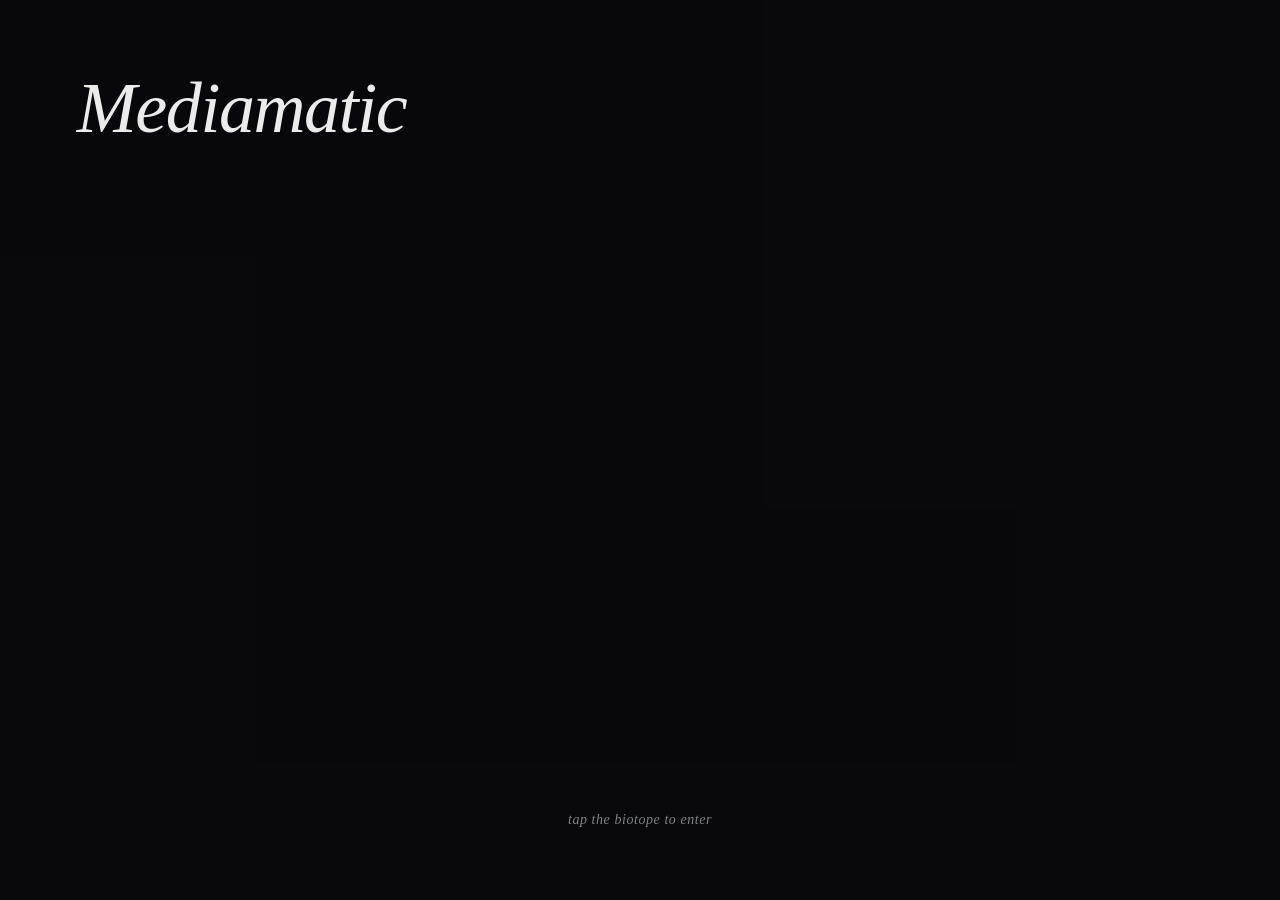
==== commit ccc6eb68: "remove small intro body text" ====
--- a/index.html
+++ b/index.html
@@ -26,9 +26,6 @@
       <h1 class="intro-title" id="introTitle">Zoöp<br>Seasonal Report</h1>
       <p class="intro-body" id="introBody">
         This website serves as an interactive portal in regards to our seasonal progress as a Zoöp. Our goals, our interventions and our commitment to the awareness of other beings.
-      </p>
-      <p class="intro-body intro-body--small" id="introBodySmall">
-        In order to respect the needs of the surrounding ecosystem, Mediamatic needs to determine its personal regenerative goals. For this we use the Zoönomic Annual Cycle (ZAC), a tool developed by the Zoönomic Institute. It helps organisations review their impact and set priorities each year. Together with Jolanda Verspagen, we go through this cycle. These five goals can be found within the ecosytem of this website, along with our wildlife camera's, logbook, and annual Zoop plan.
       </p>
       <button class="intro-enter" id="introEnterBtn" onclick="enterSite()">enter the biotope →</button>
     </div>
--- a/style.css
+++ b/style.css
@@ -66,15 +66,13 @@
 
 .intro-hero-wordmark {
   position: fixed;
-  top: 20%;
-  left: 0;
-  right: 70;
-  transform: translateY(-50%);
-  text-align: center;
+  top: 8vh;
+  left: 6vw;
+  text-align: left;
   font-family: Georgia, serif;
   font-style: italic;
   font-weight: normal;
-  font-size: clamp(4.77rem, 15.9vw, 13.78rem);
+  font-size: clamp(2.4rem, 6vw, 4.5rem);
   color: rgba(255,255,255,0.92);
   letter-spacing: -0.02em;
   line-height: 1;
@@ -188,10 +186,6 @@
   max-width: 480px;
 }
 
-.intro-body--small {
-  font-size: 14px;
-  color: rgba(224,234,238,0.3);
-}
 
 .intro-enter {
   font-family: Georgia, serif;
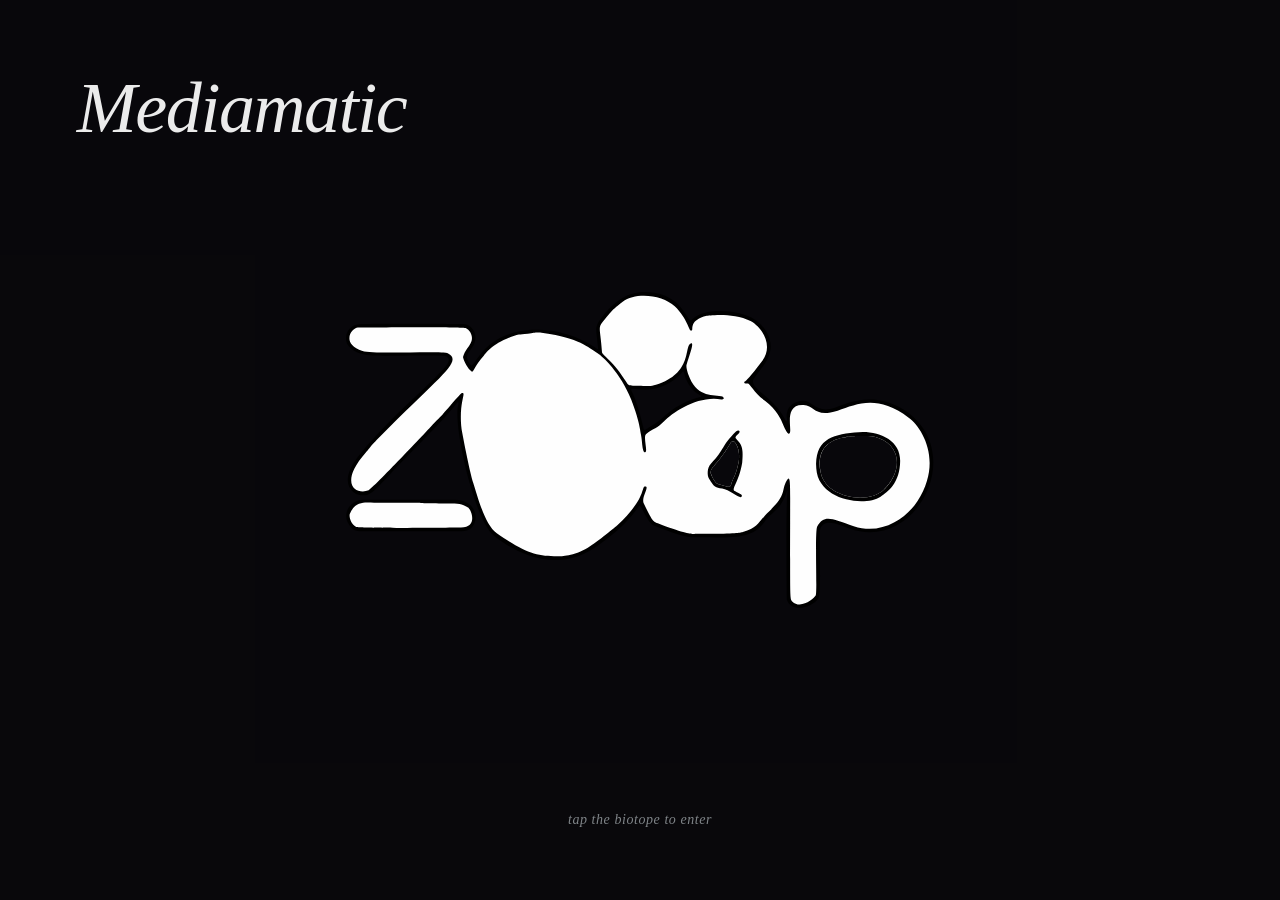
==== commit 7447dfa5: "change to zoop logo" ====
--- a/index.html
+++ b/index.html
@@ -5,7 +5,6 @@
   <meta name="viewport" content="width=device-width, initial-scale=1.0">
   <title>Zoöp Seasonal Report — Mediamatic 2026</title>
   <link rel="stylesheet" href="style.css">
-  <script type="module" src="https://ajax.googleapis.com/ajax/libs/model-viewer/3.5.0/model-viewer.min.js"></script>
   <script src="https://cdn.jsdelivr.net/npm/@supabase/supabase-js@2/dist/umd/supabase.min.js"></script>
   <script src="supabase-config.js"></script>
 </head>
@@ -40,19 +39,10 @@
     </div>
   </header>
 
-  <model-viewer id="titleModel" class="title-model-hero"
+  <img id="titleModel" class="title-model-hero"
     onclick="triggerIntroRipple(event)"
-    src="assets/icons/zoop.glb"
-    alt="Zoöp Seasonal Report — rotating biotope model"
-    camera-orbit="0deg 75deg 105%"
-    field-of-view="30deg"
-    exposure="0.2"
-    shadow-intensity="0.5"
-    shadow-softness="0.6"
-    environment-image="neutral"
-    interaction-prompt="none"
-    disable-tap>
-  </model-viewer>
+    src="assets/icons/zoopwhite.svg"
+    alt="Zoöp Seasonal Report">
 
   <!-- DESKTOP FOLDERS (behind goals grid) -->
   <div id="desktopFolders">
--- a/style.css
+++ b/style.css
@@ -182,7 +182,7 @@
 .intro-body {
   font-size: 16px;
   line-height: 1.8;
-  color: rgba(224,234,238,0.5);
+  color: rgba(224, 234, 238, 0.811);
   max-width: 480px;
 }
 
@@ -255,18 +255,17 @@
   backdrop-filter: blur(6px);
 }
 
-/* shared 3D model-viewer — position/size animate between hero and float states */
+/* shared title wordmark image — position/size animate between hero and float states */
 #titleModel {
   position: fixed;
   z-index: 120;
-  --poster-color: transparent;
-  background-color: transparent;
+  object-fit: contain;
   opacity: 1;
   transition: top 0.9s cubic-bezier(0.16,1,0.3,1), left 0.9s cubic-bezier(0.16,1,0.3,1),
               width 0.9s cubic-bezier(0.16,1,0.3,1), height 0.9s cubic-bezier(0.16,1,0.3,1);
 }
 
-/* step 1 — big, centered, rotating, clickable */
+/* step 1 — big, centered, clickable */
 .title-model-hero {
   top: calc(50vh - 23vw);
   left: calc(50vw - 23vw);
@@ -276,7 +275,7 @@
   pointer-events: auto;
 }
 
-/* floating 3D wordmark — breaks out of the header, with clear padding from the edge */
+/* floating wordmark — breaks out of the header, with clear padding from the edge */
 .title-model-float {
   top: -3vw;
   left: 3vw;
@@ -385,6 +384,12 @@
   opacity: 1;
   transform: scale(1.06);
 }
+.goal-icon-img {
+  display: block;
+  width: 2.76rem;
+  height: 2.76rem;
+  object-fit: contain;
+}
 
 .goal-num {
   font-size: 11px;
@@ -481,6 +486,12 @@
   opacity: 0.75;
   user-select: none;
 }
+.detail-icon-img {
+  display: block;
+  width: 7.42rem;
+  height: 7.42rem;
+  object-fit: contain;
+}
 
 .detail-goal-label {
   font-size: 12px;
@@ -518,6 +529,12 @@
   opacity: 1;
   background: #DE9A34;
   border-left-color: rgba(0,0,0,0.55);
+}
+.strip-icon-img {
+  display: block;
+  width: 1.43rem;
+  height: 1.43rem;
+  object-fit: contain;
 }
 
 /* Right column — info + interventions */
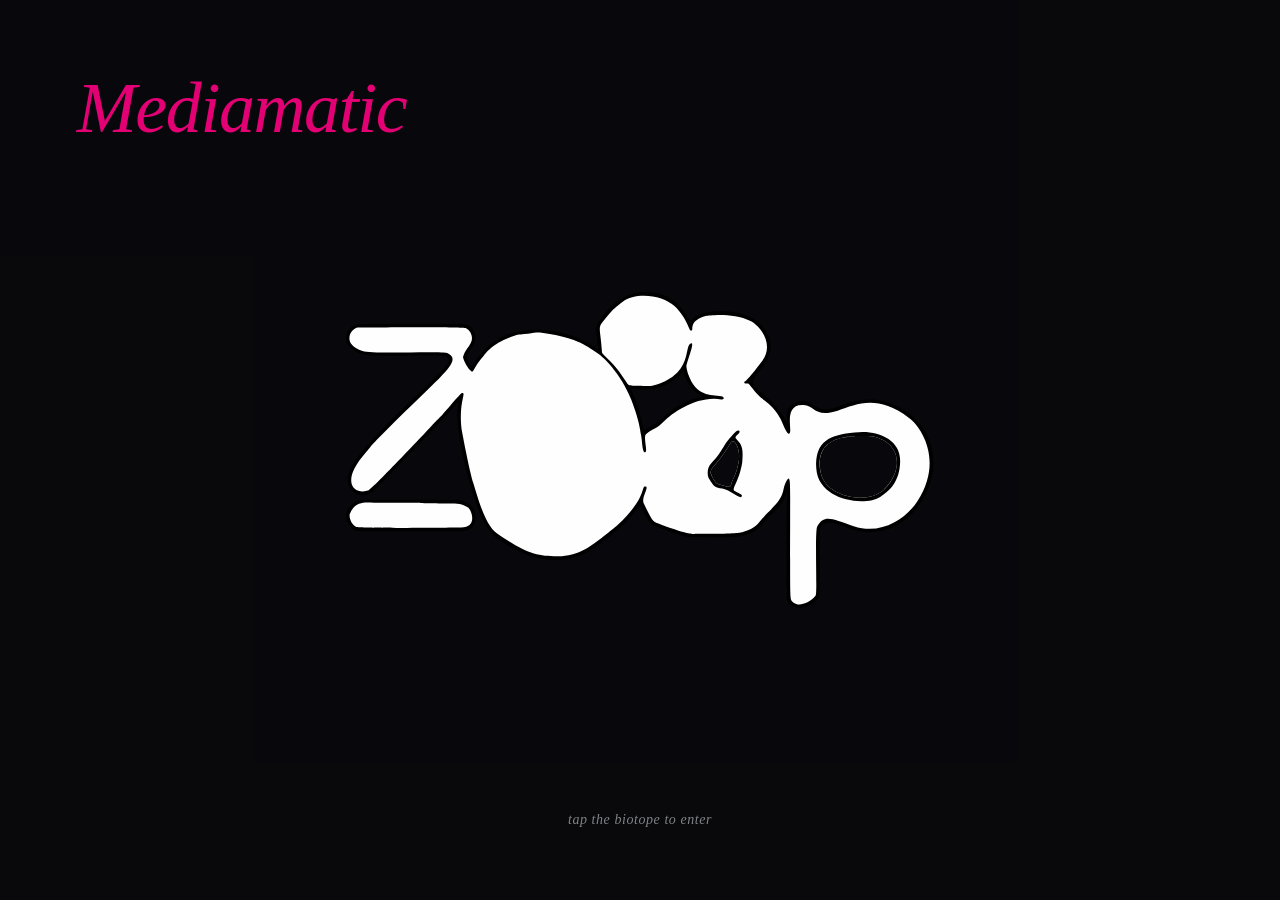
==== commit 44fe6ecb: "ecolexicon addition, definitions, etc" ====
--- a/index.html
+++ b/index.html
@@ -57,6 +57,10 @@
     <div class="desktop-folder" data-window="logbook" draggable="false">
       <div class="folder-icon"></div>
       <div class="folder-label">Logbook</div>
+    </div>
+    <div class="desktop-folder" data-window="ecoLexicon" draggable="false">
+      <div class="folder-icon"></div>
+      <div class="folder-label">Eco-Lexicon</div>
     </div>
   </div>
 
@@ -248,6 +252,42 @@
     </div>
   </div>
 
+  <!-- Eco-Lexicon Overlay -->
+  <div id="ecoLexiconOverlay" onclick="closeEcoLexiconOnBackdrop(event)">
+    <div class="eco-lexicon-panel" id="ecoLexiconPanel">
+      <button class="eco-lexicon-close" onclick="closeEcoLexicon()" aria-label="close">✕</button>
+
+      <!-- WORD CLOUD VIEW -->
+      <div class="eco-lexicon-cloud" id="ecoLexiconCloud">
+        <div class="eco-hub">Eco-Lexicon</div>
+        <svg class="eco-lines" id="ecoLines"></svg>
+        <div class="eco-lexicon-hint">click each photo to reveal a zoöp keyword!</div>
+      </div>
+
+      <!-- HUNT VIEW (drag-and-drop matching game) -->
+      <div class="eco-hunt" id="ecoHunt">
+        <div class="eco-hunt-caption">drag the eco-lexicon to the matching keyword to reveal the secret zoöp phrase!</div>
+        <div class="eco-hunt-board">
+          <div class="hunt-slots" id="huntSlots"></div>
+          <div class="hunt-tray" id="huntTray"></div>
+        </div>
+        <button class="eco-hunt-submit" onclick="submitEcoHunt()">submit</button>
+      </div>
+
+      <!-- toggles between the word-cloud view and the hunt view -->
+      <button class="eco-hunt-badge" id="ecoHuntBadge" onclick="toggleEcoHuntView()">
+        <span class="eco-hunt-badge-line">eco-lexicon</span>
+        <span class="eco-hunt-badge-line">hunt</span>
+      </button>
+
+      <!-- HUNT RESULT (try again / correct) -->
+      <div class="eco-hunt-result" id="ecoHuntResult" onclick="closeEcoHuntResult()">
+        <div class="eco-hunt-result-title" id="ecoHuntResultTitle"></div>
+        <div class="eco-hunt-result-sub" id="ecoHuntResultSub"></div>
+      </div>
+    </div>
+  </div>
+
   <!-- THEME SWITCHER ANIMAL — bottom corner -->
   <div id="themeAnimal" onclick="toggleTheme()" title="switch perspective"></div>
 
--- a/style.css
+++ b/style.css
@@ -73,7 +73,7 @@
   font-style: italic;
   font-weight: normal;
   font-size: clamp(2.4rem, 6vw, 4.5rem);
-  color: rgba(255,255,255,0.92);
+  color: #e20074;
   letter-spacing: -0.02em;
   line-height: 1;
   pointer-events: none;
@@ -1201,6 +1201,568 @@
   font-size: 13px;
   font-style: italic;
   color: rgba(255,255,255,0.25);
+}
+
+/* ─────────────────────────────────────────
+   ECO-LEXICON — floating word cloud
+───────────────────────────────────────── */
+
+#ecoLexiconOverlay {
+  display: none;
+  position: fixed;
+  inset: 0;
+  z-index: 80;
+  align-items: center;
+  justify-content: center;
+  background: rgba(20,10,35,0.32);
+}
+
+#ecoLexiconOverlay.open {
+  display: flex;
+}
+
+.eco-lexicon-panel {
+  position: relative;
+  width: 80vw;
+  height: 80vh;
+  border-radius: 22px;
+  overflow: hidden;
+  background:
+    linear-gradient(135deg, rgba(151,97,255,0.55) 0%, rgba(255,255,255,0.30) 50%, rgba(151,97,255,0.5) 100%);
+  backdrop-filter: blur(8px);
+  -webkit-backdrop-filter: blur(8px);
+  box-shadow: 0 24px 70px rgba(40,10,80,0.4), inset 0 0 0 1px rgba(255,255,255,0.3);
+  animation: ecoPanelIn 0.35s cubic-bezier(.2,.8,.3,1);
+}
+
+@keyframes ecoPanelIn {
+  from { opacity: 0; transform: scale(0.96); }
+  to { opacity: 1; transform: scale(1); }
+}
+
+.eco-lexicon-close {
+  position: absolute;
+  top: 16px;
+  right: 18px;
+  z-index: 40;
+  width: 34px;
+  height: 34px;
+  border-radius: 50%;
+  border: 1px solid rgba(255,255,255,0.5);
+  background: rgba(255,255,255,0.18);
+  color: #fff;
+  font-size: 15px;
+  cursor: pointer;
+  transition: background 0.15s;
+}
+.eco-lexicon-close:hover {
+  background: rgba(255,255,255,0.32);
+}
+
+.eco-lexicon-cloud {
+  position: absolute;
+  inset: 0;
+}
+
+.eco-hub {
+  position: absolute;
+  left: 50%;
+  top: 50%;
+  transform: translate(-50%, -50%);
+  z-index: 6;
+  padding: 11px 24px;
+  border-radius: 30px;
+  background: rgba(255,255,255,0.55);
+  color: #4b2e83;
+  font-style: italic;
+  font-size: 14px;
+  letter-spacing: 0.02em;
+  box-shadow: 0 4px 18px rgba(80,30,140,0.25);
+  pointer-events: none;
+  transition: opacity 0.3s;
+}
+
+.eco-lines {
+  position: absolute;
+  inset: 0;
+  width: 100%;
+  height: 100%;
+  z-index: 1;
+  pointer-events: none;
+  transition: opacity 0.3s;
+}
+.eco-lines line {
+  stroke: rgba(255,255,255,0.55);
+  stroke-width: 1;
+}
+
+.eco-lexicon-hint {
+  position: absolute;
+  left: 50%;
+  bottom: 20px;
+  transform: translateX(-50%);
+  z-index: 6;
+  font-size: 12px;
+  font-style: italic;
+  color: rgba(75,46,131,0.75);
+  text-shadow: 0 1px 2px rgba(255,255,255,0.4);
+  text-align: center;
+  max-width: 60%;
+  pointer-events: none;
+  transition: opacity 0.3s;
+}
+
+.eco-cloud--dimmed .eco-hub,
+.eco-cloud--dimmed .eco-lines,
+.eco-cloud--dimmed .eco-lexicon-hint {
+  opacity: 0;
+}
+
+.wc-item {
+  position: absolute;
+  transform: translate(-50%, -50%);
+  z-index: 5;
+  transition: left 0.7s cubic-bezier(.4,0,.2,1), top 0.7s cubic-bezier(.4,0,.2,1), opacity 0.3s;
+}
+
+.wc-item.expanded {
+  left: 50% !important;
+  top: 50% !important;
+  z-index: 30;
+}
+
+.eco-cloud--dimmed .wc-item:not(.expanded) {
+  opacity: 0;
+  pointer-events: none;
+}
+
+.wc-float {
+  animation: wcFloat var(--dur, 7s) ease-in-out infinite;
+  animation-delay: var(--delay, 0s);
+}
+
+.wc-item.expanded .wc-float {
+  animation: none;
+}
+
+@keyframes wcFloat {
+  0%, 100% { transform: translate(0, 0); }
+  50% { transform: translate(var(--dx, 10px), var(--dy, -14px)); }
+}
+
+.wc-scale {
+  transition: transform 0.25s ease;
+}
+
+.wc-card {
+  position: relative;
+  width: 92px;
+  height: 106px;
+  perspective: 1000px;
+  cursor: pointer;
+  transition: width 0.9s cubic-bezier(.4,0,.2,1), height 0.9s cubic-bezier(.4,0,.2,1);
+}
+
+.wc-item.expanded .wc-card {
+  width: min(380px, 34vw);
+  height: min(440px, 58vh);
+  cursor: default;
+}
+
+.wc-flip {
+  position: absolute;
+  inset: 0;
+  transform-style: preserve-3d;
+  transform: rotateY(0deg);
+  transition: transform 0.9s cubic-bezier(.4,0,.2,1);
+}
+
+.wc-item.expanded .wc-flip {
+  transform: rotateY(180deg);
+}
+
+.wc-face {
+  position: absolute;
+  inset: 0;
+  backface-visibility: hidden;
+  -webkit-backface-visibility: hidden;
+}
+
+.wc-face.wc-back {
+  transform: rotateY(180deg);
+}
+
+/* separate clip layer — keeping overflow/border-radius off the
+   backface-visibility element avoids a 3D-transform clipping bug
+   where the oval mask stops applying once the card is rotated */
+.wc-face-clip {
+  position: absolute;
+  inset: 0;
+  border-radius: 50%;
+  overflow: hidden;
+  clip-path: ellipse(50% 50% at 50% 50%);
+}
+
+.wc-face-clip img {
+  position: absolute;
+  inset: 0;
+  width: 100%;
+  height: 100%;
+  object-fit: cover;
+}
+
+.wc-back .wc-face-clip::after {
+  content: '';
+  position: absolute;
+  inset: 0;
+  background: radial-gradient(circle, rgba(0,0,0,0) 30%, rgba(0,0,0,0.55) 100%);
+}
+
+.wc-label {
+  position: absolute;
+  bottom: -22px;
+  left: 50%;
+  transform: translateX(-50%);
+  font-size: 11px;
+  font-style: italic;
+  color: #fff;
+  white-space: nowrap;
+  text-shadow: 0 1px 3px rgba(0,0,0,0.5);
+  pointer-events: none;
+}
+
+.wc-item.expanded .wc-label {
+  display: none;
+}
+
+.wc-back-content {
+  position: absolute;
+  inset: 0;
+  z-index: 2;
+  display: flex;
+  flex-direction: column;
+  align-items: center;
+  justify-content: center;
+  text-align: center;
+  padding: 16% 20%;
+  color: #fff;
+  opacity: 0;
+  transition: opacity 0.3s ease 0.35s;
+}
+
+.wc-item.expanded .wc-back-content {
+  opacity: 1;
+}
+
+.wc-back-header {
+  font-family: Georgia, serif;
+  font-style: italic;
+  font-size: 1.4rem;
+  margin-bottom: 2px;
+}
+
+.wc-back-sub {
+  font-size: 0.7rem;
+  opacity: 0.75;
+  margin-bottom: 10px;
+  letter-spacing: 0.03em;
+}
+
+.wc-back-body {
+  font-size: 0.78rem;
+  line-height: 1.5;
+  overflow-y: auto;
+  max-height: 65%;
+}
+
+.wc-back-close {
+  position: absolute;
+  bottom: -38px;
+  left: 50%;
+  transform: translateX(-50%);
+  z-index: 3;
+  font-family: Georgia, serif;
+  font-style: italic;
+  font-size: 12px;
+  white-space: nowrap;
+  background: rgba(255,255,255,0.7);
+  border: 1px solid rgba(75,46,131,0.3);
+  color: #4b2e83;
+  padding: 5px 14px;
+  border-radius: 16px;
+  cursor: pointer;
+  opacity: 0;
+  transition: background 0.15s, opacity 0.3s ease 0.35s;
+}
+
+.wc-item.expanded .wc-back-close {
+  opacity: 1;
+}
+
+.wc-back-close:hover {
+  background: #fff;
+}
+
+/* ─────────────────────────────────────────
+   ECO-LEXICON HUNT — drag-and-drop matching game
+───────────────────────────────────────── */
+
+.eco-hunt {
+  display: none;
+  position: absolute;
+  inset: 0;
+  flex-direction: column;
+  align-items: center;
+  padding: 56px 40px 110px;
+}
+
+.eco-lexicon-panel.hunt-mode .eco-hunt {
+  display: flex;
+}
+
+.eco-lexicon-panel.hunt-mode .eco-lexicon-cloud {
+  display: none;
+}
+
+.eco-hunt-caption {
+  font-size: 14px;
+  font-style: italic;
+  color: #fff;
+  text-shadow: 0 1px 3px rgba(0,0,0,0.35);
+  text-align: center;
+  max-width: 70%;
+  margin-bottom: 24px;
+  flex-shrink: 0;
+}
+
+.eco-hunt-board {
+  flex: 1;
+  width: 100%;
+  display: flex;
+  gap: 24px;
+  min-height: 0;
+}
+
+.hunt-slots {
+  flex: 1;
+  display: flex;
+  flex-wrap: wrap;
+  align-content: center;
+  justify-content: center;
+  gap: 10px 22px;
+  overflow-y: auto;
+}
+
+.hunt-slot {
+  display: flex;
+  flex-direction: column;
+  align-items: center;
+  width: 130px;
+  padding: 10px 6px;
+}
+
+/* the actual drop target — big and clearly bounded, roughly tray-icon sized
+   plus margin, so it's easy to aim for while dragging */
+.hunt-slot-drop {
+  width: 76px;
+  height: 76px;
+  border-radius: 50%;
+  border: 2px dashed rgba(255,255,255,0.55);
+  display: flex;
+  align-items: center;
+  justify-content: center;
+  transition: border-color 0.15s, background 0.15s, box-shadow 0.15s;
+}
+
+.hunt-slot.drag-over .hunt-slot-drop {
+  border-color: #fff;
+  background: rgba(255,255,255,0.18);
+  box-shadow: 0 0 14px rgba(255,255,255,0.7);
+}
+
+.hunt-slot.matched .hunt-slot-drop {
+  border-style: solid;
+  border-color: rgba(75,46,131,0.5);
+  background: rgba(255,255,255,0.3);
+}
+
+.hunt-slot-letter {
+  font-family: Georgia, serif;
+  font-weight: bold;
+  font-size: 1.7rem;
+  color: #4b2e83;
+  text-shadow: 0 1px 4px rgba(255,255,255,0.5);
+  opacity: 0;
+  transform: scale(0.4);
+  transition: opacity 0.3s ease, transform 0.3s cubic-bezier(.34,1.56,.64,1);
+}
+
+.hunt-slot.matched .hunt-slot-letter {
+  opacity: 1;
+  transform: scale(1);
+}
+
+.hunt-slot-label {
+  margin-top: 8px;
+  font-size: 11px;
+  font-style: italic;
+  color: #fff;
+  text-align: center;
+  line-height: 1.3;
+  text-shadow: 0 1px 2px rgba(0,0,0,0.3);
+}
+
+.hunt-tray {
+  width: 116px;
+  flex-shrink: 0;
+  display: flex;
+  flex-wrap: wrap;
+  align-content: flex-start;
+  justify-content: center;
+  gap: 14px;
+  overflow-y: auto;
+  padding: 4px;
+}
+
+.hunt-tray-icon {
+  width: 66px;
+  height: 66px;
+  border-radius: 50%;
+  overflow: hidden;
+  cursor: grab;
+  touch-action: none;
+  box-shadow: 0 3px 10px rgba(0,0,0,0.3);
+  flex-shrink: 0;
+  transition: transform 0.15s;
+}
+
+.hunt-tray-icon img {
+  width: 100%;
+  height: 100%;
+  object-fit: cover;
+  pointer-events: none;
+}
+
+.hunt-tray-icon.dragging {
+  cursor: grabbing;
+  transform: scale(1.15);
+  box-shadow: 0 8px 20px rgba(0,0,0,0.4);
+  /* let elementFromPoint hit-test the slot underneath instead of this icon */
+  pointer-events: none;
+}
+
+.hunt-tray-icon.shake {
+  animation: huntShake 0.4s;
+}
+
+@keyframes huntShake {
+  20%, 60% { transform: translateX(-6px); }
+  40%, 80% { transform: translateX(6px); }
+}
+
+.eco-hunt-submit {
+  flex-shrink: 0;
+  margin-top: 20px;
+  font-family: Georgia, serif;
+  font-style: italic;
+  font-size: 14px;
+  background: rgba(255,255,255,0.7);
+  border: 1px solid rgba(75,46,131,0.3);
+  color: #4b2e83;
+  padding: 8px 28px;
+  border-radius: 20px;
+  cursor: pointer;
+  transition: background 0.15s;
+}
+
+.eco-hunt-submit:hover {
+  background: #fff;
+}
+
+.eco-hunt-badge {
+  position: absolute;
+  bottom: 20px;
+  right: 20px;
+  z-index: 10;
+  width: 74px;
+  height: 74px;
+  border-radius: 50%;
+  border: none;
+  background: radial-gradient(circle, #8b6fd6 0%, #5b3ea8 100%);
+  box-shadow: 0 4px 16px rgba(60,20,120,0.45);
+  display: flex;
+  flex-direction: column;
+  align-items: center;
+  justify-content: center;
+  cursor: pointer;
+  transition: transform 0.15s;
+}
+
+.eco-hunt-badge:hover {
+  transform: scale(1.06);
+}
+
+.eco-hunt-badge-line {
+  font-family: Georgia, serif;
+  font-style: italic;
+  font-size: 10px;
+  color: #fff;
+  line-height: 1.3;
+}
+
+.eco-hunt-result {
+  display: none;
+  position: absolute;
+  inset: 0;
+  z-index: 20;
+  flex-direction: column;
+  align-items: center;
+  justify-content: center;
+  gap: 12px;
+  text-align: center;
+  padding: 0 15%;
+  background: radial-gradient(circle, rgba(120,90,210,0.6) 0%, rgba(90,60,170,0.75) 100%);
+  cursor: pointer;
+}
+
+.eco-hunt-result.open {
+  display: flex;
+}
+
+.eco-hunt-result-title {
+  font-family: Georgia, serif;
+  font-style: italic;
+  font-size: 2rem;
+  color: #fff;
+  letter-spacing: 0.04em;
+  text-shadow: 0 2px 8px rgba(0,0,0,0.3);
+}
+
+.eco-hunt-result-sub {
+  font-size: 14px;
+  color: rgba(255,255,255,0.9);
+  line-height: 1.7;
+}
+
+.eco-hunt-phrase {
+  display: block;
+  margin: 6px 0;
+  font-family: Georgia, serif;
+  font-weight: bold;
+  font-size: 1.7rem;
+  letter-spacing: 0.14em;
+  color: #fff;
+}
+
+.eco-hunt-link {
+  color: #fff;
+  font-weight: bold;
+  text-decoration: underline;
+  text-underline-offset: 2px;
+}
+
+.eco-hunt-link:hover {
+  color: #f0e8ff;
 }
 
 /* ── LOGBOOK ── */
